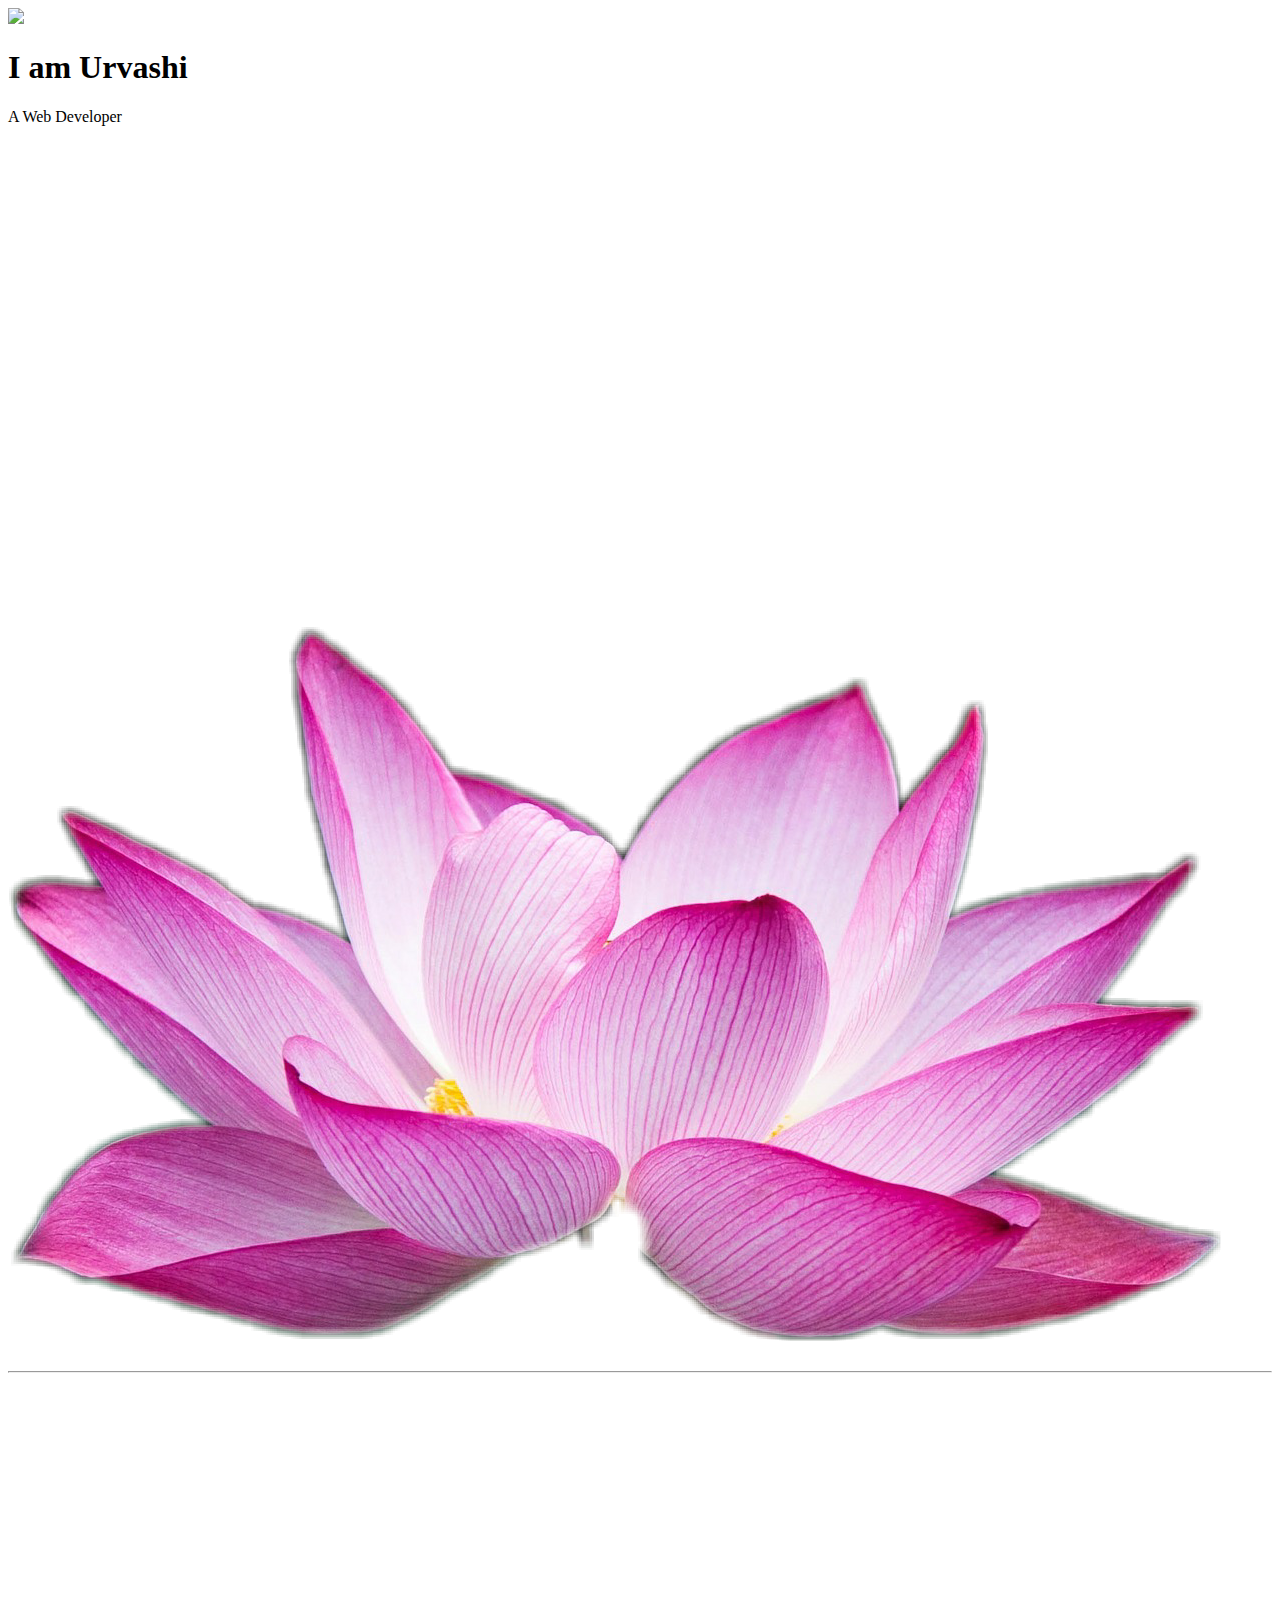
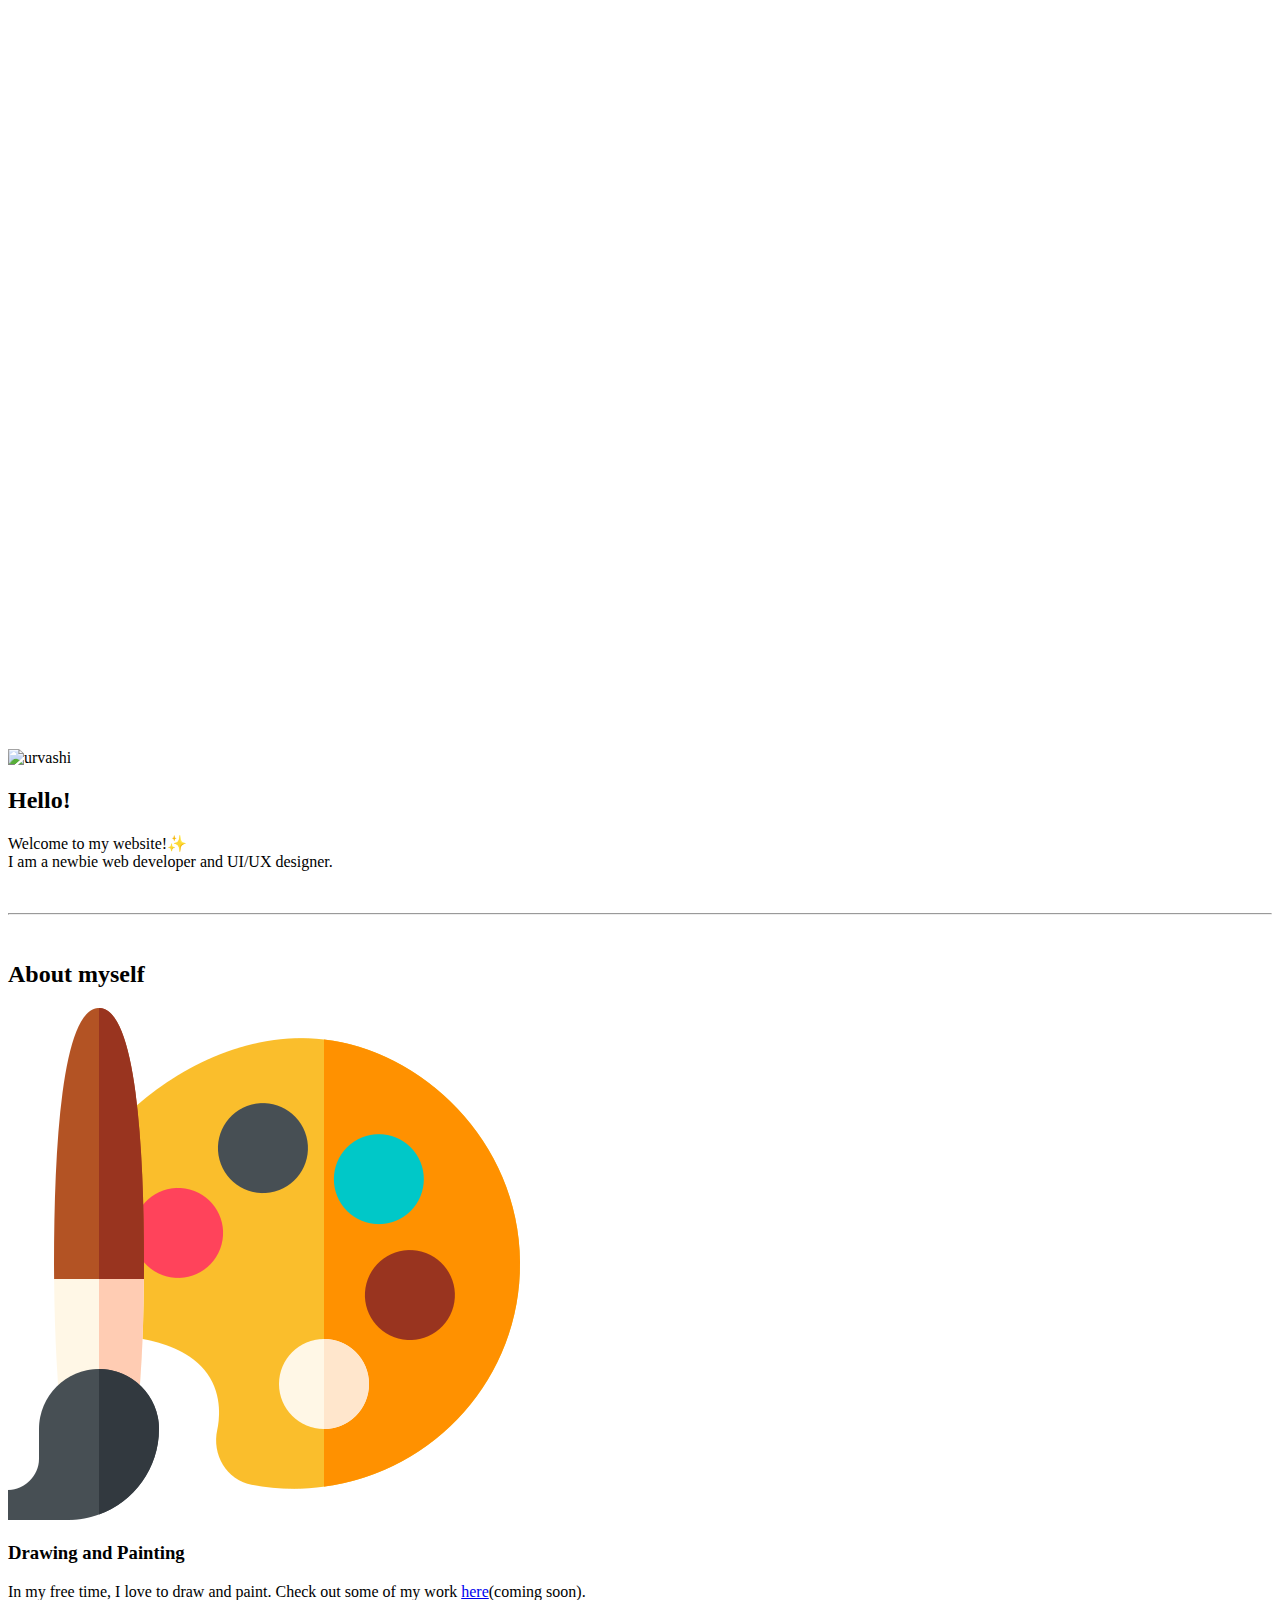
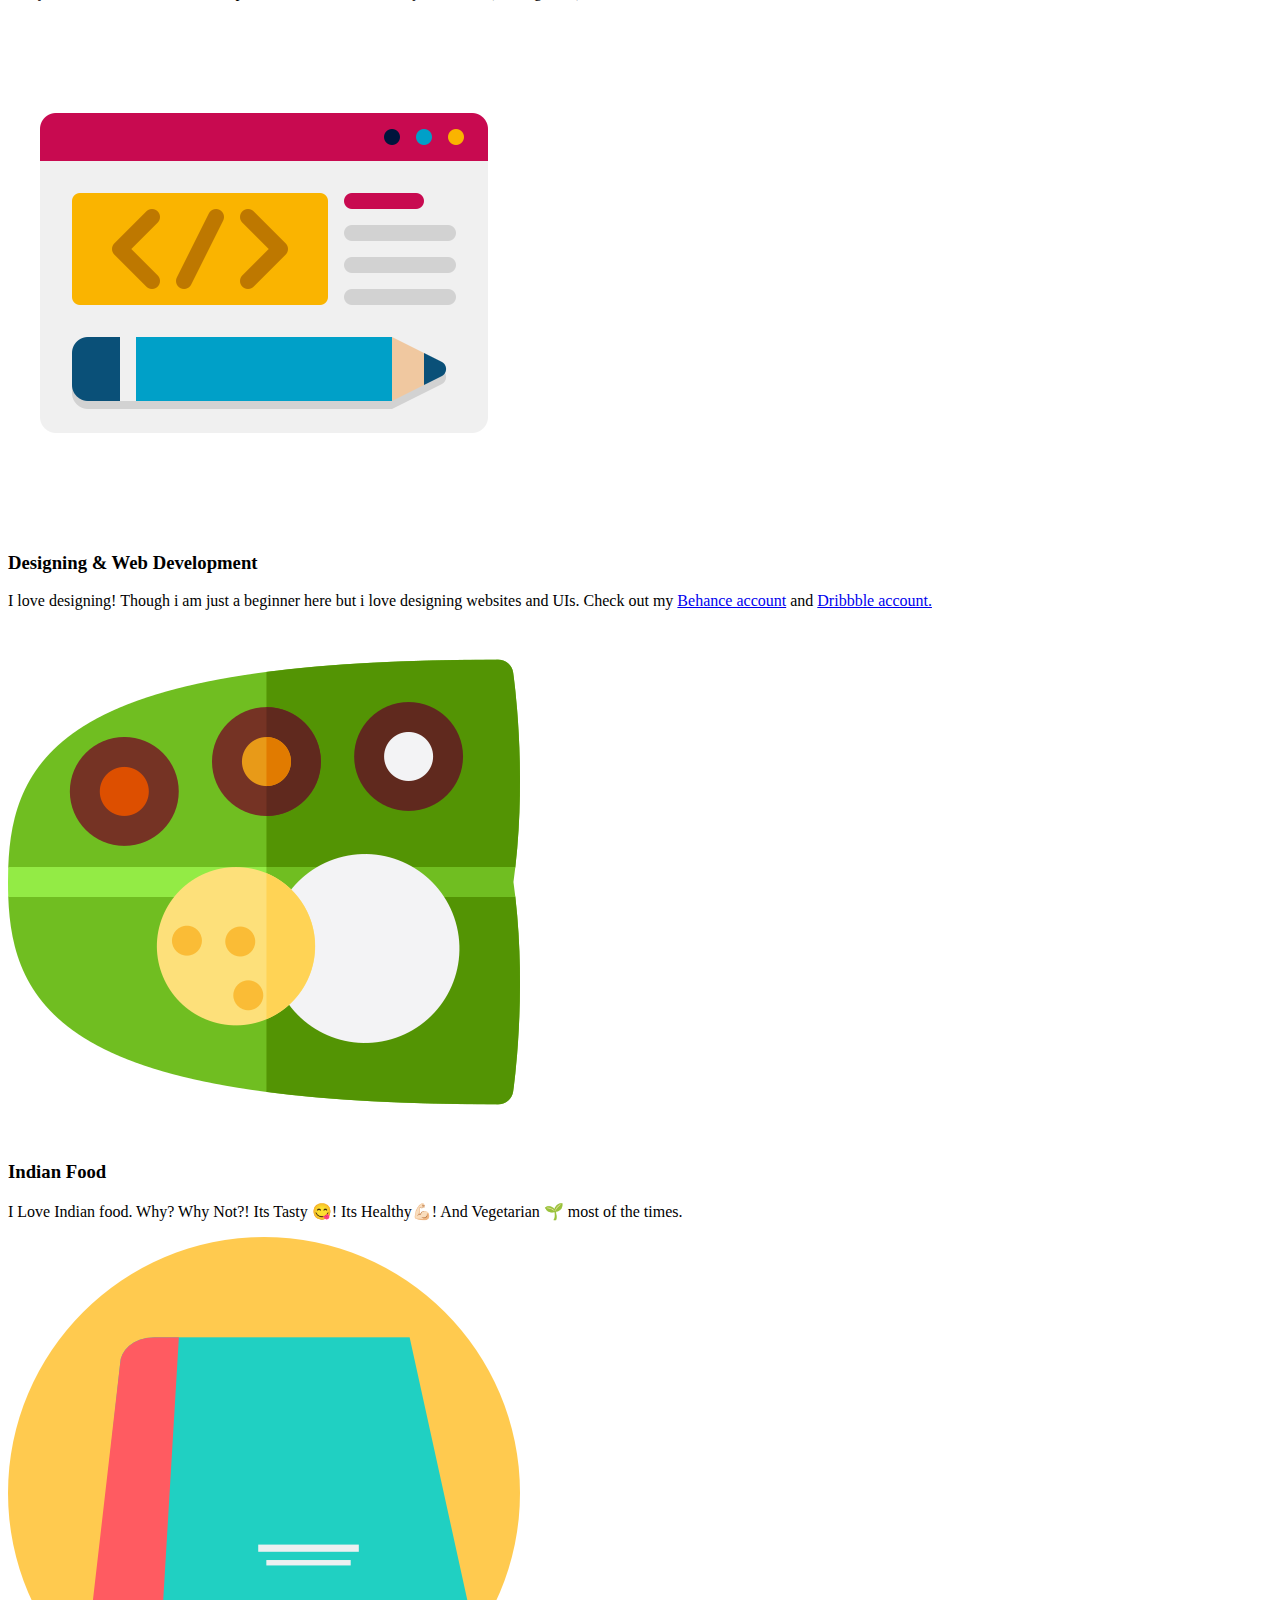
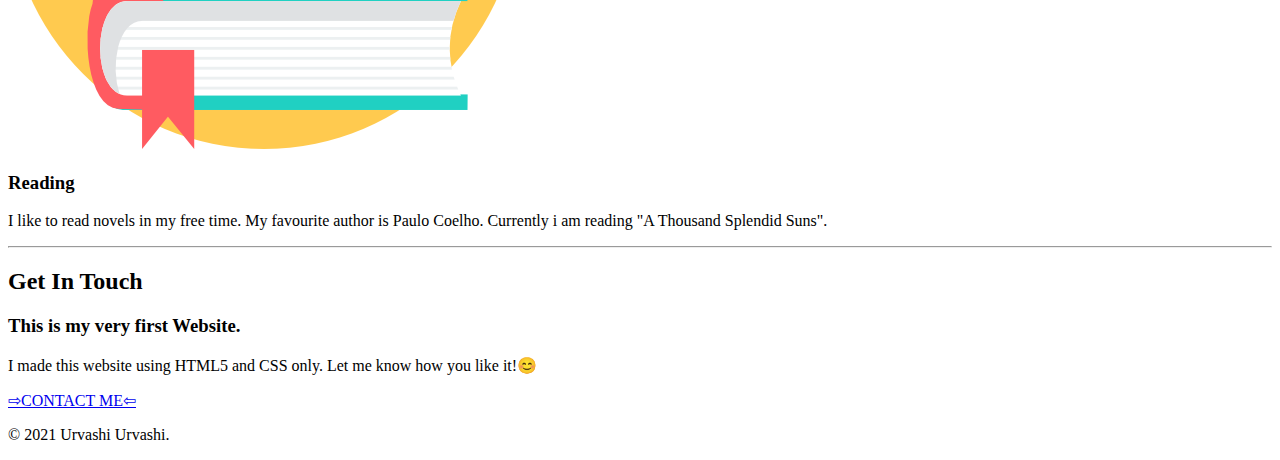
==== index.html @ e65e87e8 "Added first html and css files for website" ====
<!DOCTYPE html>
<html>
    <head>
        <meta charset="UTF-8">
        <title>URVASHI MENDHE</title>
        <link rel="stylesheet" href="C:\Users\Swati\Desktop\my website css\stylesheet.css">
        <link rel="icon" href="C:\Users\Swati\Desktop\my website css\favicon.ico">
        <link rel="preconnect" href="https://fonts.googleapis.com">
        <link rel="preconnect" href="https://fonts.gstatic.com" crossorigin>
        <link href="https://fonts.googleapis.com/css2?family=Balsamiq+Sans&family=Rouge+Script&display=swap" rel="stylesheet">
      </head>
    <body class="body">
        <div class="top">
            <img class="right" src="C:\Users\Swati\Desktop\my website css\cute-cloud-cartoon.jpg">
            <h1 class="h1">I am Urvashi</h1>
            <P class="p">A Web Developer</P>
            <img class="left" src="cute-cloud-cartoon.jpg">
            <img class="mountain" src="cute-cartoon-mountains.png">
        </div>
<br> <hr>
        <div class="middle-container">
          <img class="stara" src="cute-cloud-cartoon.jpg">
          <img class="starb" src="cute-cloud-cartoon.jpg">
          <img class="starc" src="cute-cloud-cartoon.jpg">
            <div class="profile">
              <img class="image" src="forweb-modified.png" alt="urvashi">
              <h2>Hello!</h2>
              <p>Welcome to my website!✨ <br> I am a newbie web developer and UI/UX designer.
              </p>
            </div>
            <br>
            <hr>
            <br>
            <div class="skills">
              <h2>About myself</h2>
              <div class="skill-row">
                <img class="paint" src="paint-palette.png" alt="">
                <h3>Drawing and Painting</h3>
                <p>In my free time, I love to draw and paint. Check out some of my work <a href="artwork">here</a>(coming soon).</p>
              </div>
              <div class="skill-row">
                <img class="design" src="ux-design.png" alt="">
                <h3>Designing & Web Development</h3>
                <p>I love designing! Though i am just a beginner here but i love designing websites and UIs. Check out my <a class="bea" href="https://www.behance.net/urvashiurvashi">Behance account</a> and <a class="bea" href="https://dribbble.com/URVASHI_URVASHI">Dribbble account.</a></p>
              </div>
              <div class="skill-row">
                <img class="food" src="food.png" alt="">
                <h3>Indian Food</h3>
                <p>I Love Indian food. Why? Why Not?! Its Tasty 😋! Its Healthy💪🏻! And Vegetarian 🌱 most of the times.</p>
              </div>
              <div class="skill-row">
                <img class="books" src="book.png" alt="">
                <h3>Reading</h3>
                <p>I like to read novels in my free time. My favourite author is Paulo Coelho. Currently i am reading "A Thousand Splendid Suns". </p>
              </div>
            </div>
            <hr>
            <div class="contact-me">
              <h2>Get In Touch</h2>
              <h3>This is my very first Website.</h3>
              <p class="git"> I made this website using HTML5 and CSS only. Let me know how you like it!😊</p>
              <a class="btn" href="contact.html">⇨CONTACT ME⇦</a>
            </div>
            
          </div>
          
          <div class="bottom-container">
            <p>© 2021 Urvashi Urvashi.</p>
          </div>

    </body>
</html>
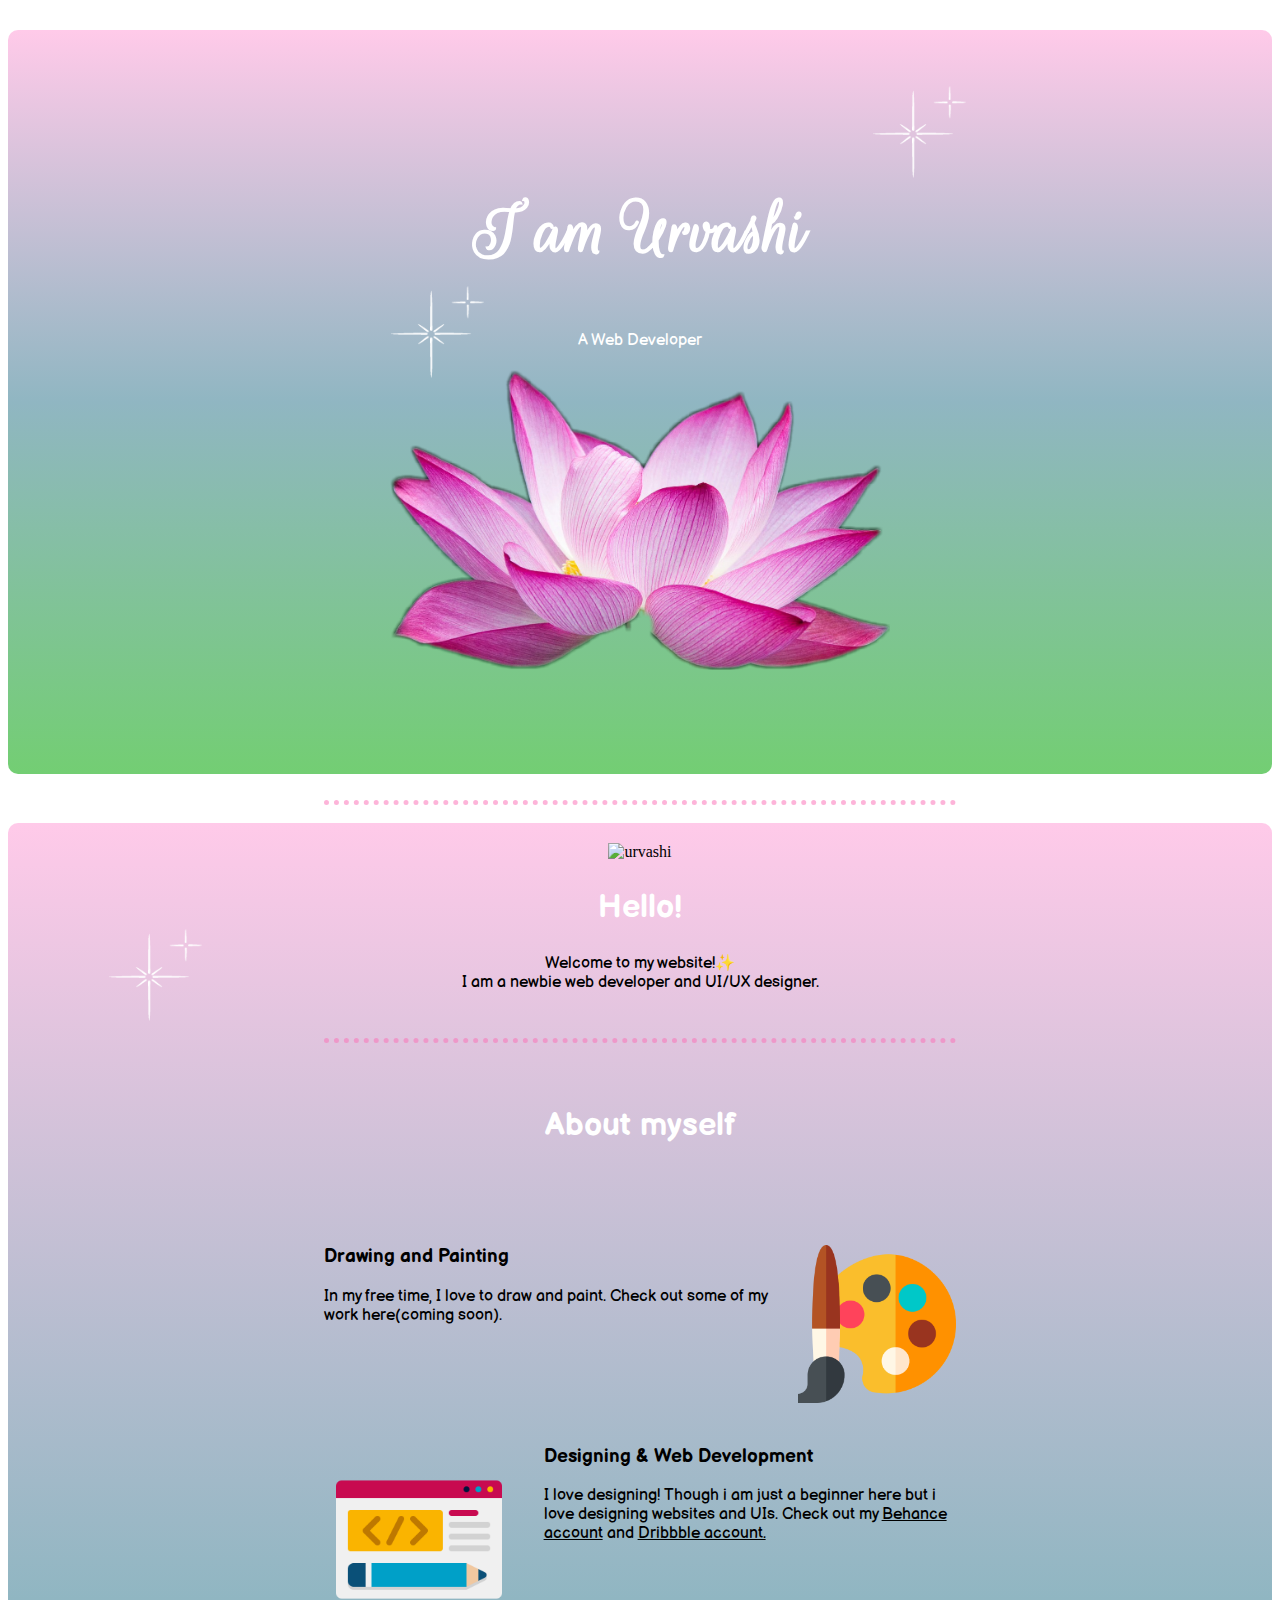
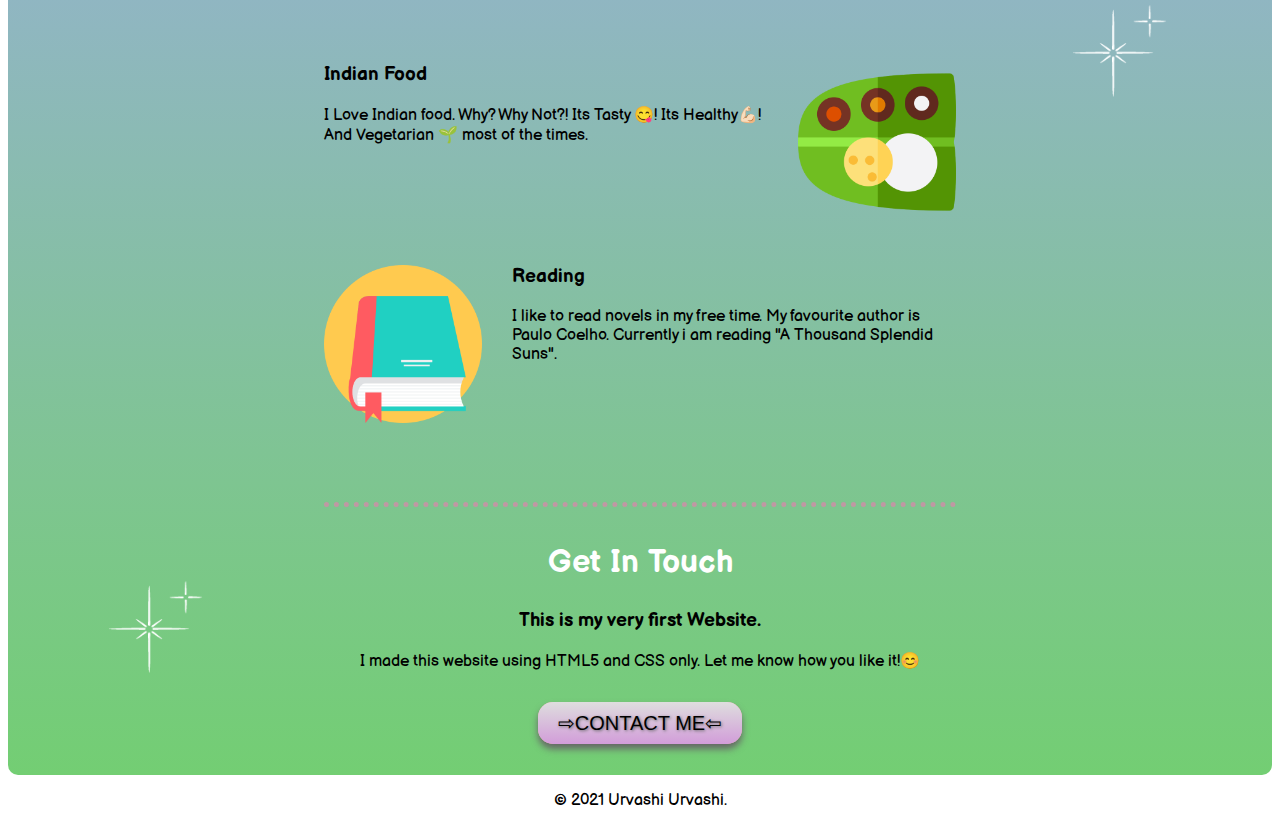
==== commit fa6441fb: "fixed <link> href issues" ====
--- a/index.html
+++ b/index.html
@@ -3,15 +3,15 @@
     <head>
         <meta charset="UTF-8">
         <title>URVASHI MENDHE</title>
-        <link rel="stylesheet" href="C:\Users\Swati\Desktop\my website css\stylesheet.css">
-        <link rel="icon" href="C:\Users\Swati\Desktop\my website css\favicon.ico">
+        <link rel="stylesheet" href="stylesheet.css">
+        <link rel="icon" href="favicon.ico">
         <link rel="preconnect" href="https://fonts.googleapis.com">
         <link rel="preconnect" href="https://fonts.gstatic.com" crossorigin>
         <link href="https://fonts.googleapis.com/css2?family=Balsamiq+Sans&family=Rouge+Script&display=swap" rel="stylesheet">
       </head>
     <body class="body">
         <div class="top">
-            <img class="right" src="C:\Users\Swati\Desktop\my website css\cute-cloud-cartoon.jpg">
+            <img class="right" src="cute-cloud-cartoon.jpg">
             <h1 class="h1">I am Urvashi</h1>
             <P class="p">A Web Developer</P>
             <img class="left" src="cute-cloud-cartoon.jpg">
@@ -69,4 +69,4 @@
           </div>
 
     </body>
-</html>+</html>
--- a/stylesheet.css
+++ b/stylesheet.css
@@ -0,0 +1,244 @@
+p {
+    font-family: 'Balsamiq Sans', cursive;
+    margin-bottom: 10px;
+}
+h2 {
+    font-family: 'Balsamiq Sans', cursive;
+    font-size: 200%;
+    color: white;
+}
+h3 {
+    font-family: 'Balsamiq Sans', cursive;
+}
+.h1{
+    font-family: 'Rouge Script', cursive;
+    font-size: 500%;
+    color: white;
+}
+.p {
+    font-family: 'Balsamiq Sans', cursive;
+    color: white;
+}
+.image {
+    height: 150px;
+    width: 150px;
+    margin-top: 20px;
+}
+.body {
+    position: relative;
+    text-align: center;
+}
+.cont {
+    text-align: center;
+    margin-top: 30px;
+}
+.middle-container {
+    position: relative;
+    background-image: linear-gradient(rgb(255, 202, 233) ,rgb(144, 182, 194), rgb(115, 206, 115));
+}
+.contacts {
+    background-image: linear-gradient(rgb(255, 202, 233) ,rgb(144, 182, 194), rgb(115, 206, 115));
+    margin-bottom: 30px;
+    margin-top: 30px;
+    padding-bottom: 50px;
+    padding-top: 30px;
+}
+.top {
+    position: relative;
+    padding: 100px;
+    background-image: linear-gradient(rgb(255, 202, 233) ,rgb(144, 182, 194), rgb(115, 206, 115));
+    margin-top: 30px;
+}
+.left {
+    position: absolute;
+    top: 250px;
+    height: 100px;
+    width: 100px;    
+}
+.right {
+    height: 100px;
+    width: 100px;
+    position: absolute;
+    top: 50px;
+    right: 300px;
+}
+.mountain {
+    height: 300px;
+    width: 500px;
+    margin-top: 10px;
+    
+    filter: drop-shadow(0 0 55px 0);
+}
+.skill-row {
+    width: 50%;
+    margin: 100px auto 100px auto;
+    text-align: left;
+}
+.design {
+   width: 30%;
+   float: left;
+   margin-right: 30px;
+}
+.paint {
+    width: 25%;
+    float: right;
+}
+.food {
+    width: 25%;
+    float: right;
+    margin-left: 30px;
+}
+.books {
+    width: 25%;
+   float: left;
+   margin-right: 30px;
+}
+div {
+    padding-bottom: 10px;
+    border-radius: 10px;
+}
+img:hover {
+    opacity: 0.5;
+  }
+  hr {
+      border-style: dotted none none none;
+      height: 10px;
+      width: 50%;
+      border-color: rgba(252, 112, 182, 0.521);
+      border-width: 5px;
+  }
+  .linkedin {
+      height: 50px;
+      width: 50px;
+      float: left;
+      margin-top: 2px;
+  }
+  .twitter {
+    height: 50px;
+    width: 50px;
+    float: left;
+    margin-top: 2px;
+  }
+  .behance {
+    height: 50px;
+    width: 50px;
+    float: left;
+    margin-top: 2px;
+
+  }
+  .dribbble {
+    height: 50px;
+    width: 50px;
+    float: left;
+    margin-top: 2px;
+  }
+  .gmail {
+    height: 50px;
+    width: 50px;
+    float: left;
+    margin-top: 2px;
+  }
+  .insta {
+    height: 50px;
+    width: 50px;
+    float: left;
+    margin-top: 2px;
+  }
+  .all {
+    position: relative;
+    width: 30%;
+    height: 45px;
+    margin:30px auto 10px auto;
+    background-color: rgba(223, 217, 217, 0.3);
+    box-shadow: 10px 10px 10px grey;
+    border-radius: 10px;
+  }
+  a {
+      font-family: 'Balsamiq Sans', cursive;
+      text-decoration: none;
+      color: black;
+  }
+  a:hover {
+      color: white;
+  }
+  .all:hover {
+      background-color: rgba(252, 112, 182, 0.521);
+      box-shadow: 10px 10px 10px white;
+  }
+  .star1 {
+    height: 100px;
+    width: 100px;
+    position: absolute;
+    top: 200px;
+    left: 60px;
+  }
+  .star2 {
+    height: 100px;
+    width: 100px;
+    position: absolute;
+    bottom: -50px;
+    right: 60px;
+  }
+  .stara {
+    height: 100px;
+    width: 100px;
+    position: absolute;
+    top: 100px;
+    left: 100px;
+  }
+  .starb {
+    height: 100px;
+    width: 100px;
+    position: absolute;
+    top: 50%;
+    right: 100px;
+  }
+  .starc {
+    height: 100px;
+    width: 100px;
+    position: absolute;
+    bottom: 100px;
+    left: 100px;
+  }
+  .btn {
+    background: #f29ba8;
+    background-image: -webkit-linear-gradient(top, #dedede, #d29dd9);
+    background-image: -moz-linear-gradient(top, #dedede, #d29dd9);
+    background-image: -ms-linear-gradient(top, #dedede, #d29dd9);
+    background-image: -o-linear-gradient(top, #dedede, #d29dd9);
+    background-image: linear-gradient(to bottom, #dedede, #d29dd9);
+    -webkit-border-radius: 15;
+    -moz-border-radius: 15;
+    border-radius: 15px;
+    text-shadow: 1px 1px 3px #666666;
+    -webkit-box-shadow: 0px 5px 7px #666666;
+    -moz-box-shadow: 0px 5px 7px #666666;
+    box-shadow: 0px 5px 7px #666666;
+    font-family: Arial;
+    color: #000000;
+    font-size: 20px;
+    padding: 10px 20px 10px 20px;
+    text-decoration: none;
+  }
+  
+  .btn:hover {
+    background: #dedede;
+    background-image: -webkit-linear-gradient(top, #f29ba8, #91438d);
+    background-image: -moz-linear-gradient(top, #f29ba8, #91438d);
+    background-image: -ms-linear-gradient(top, #f29ba8, #91438d);
+    background-image: -o-linear-gradient(top, #f29ba8, #91438d);
+    background-image: linear-gradient(to bottom, #f29ba8, #91438d);
+    text-decoration: none;
+    -webkit-box-shadow: 0px 5px 7px #f7f7f7;
+    -moz-box-shadow: 0px 5px 7px #fffefe;
+    box-shadow: 0px 5px 7px #ffffff;
+  }
+  .git {
+      margin-bottom: 40px;
+  }
+  .contact-me {
+      padding-bottom: 30px;
+  }
+  .bea {
+      text-decoration: underline;
+  }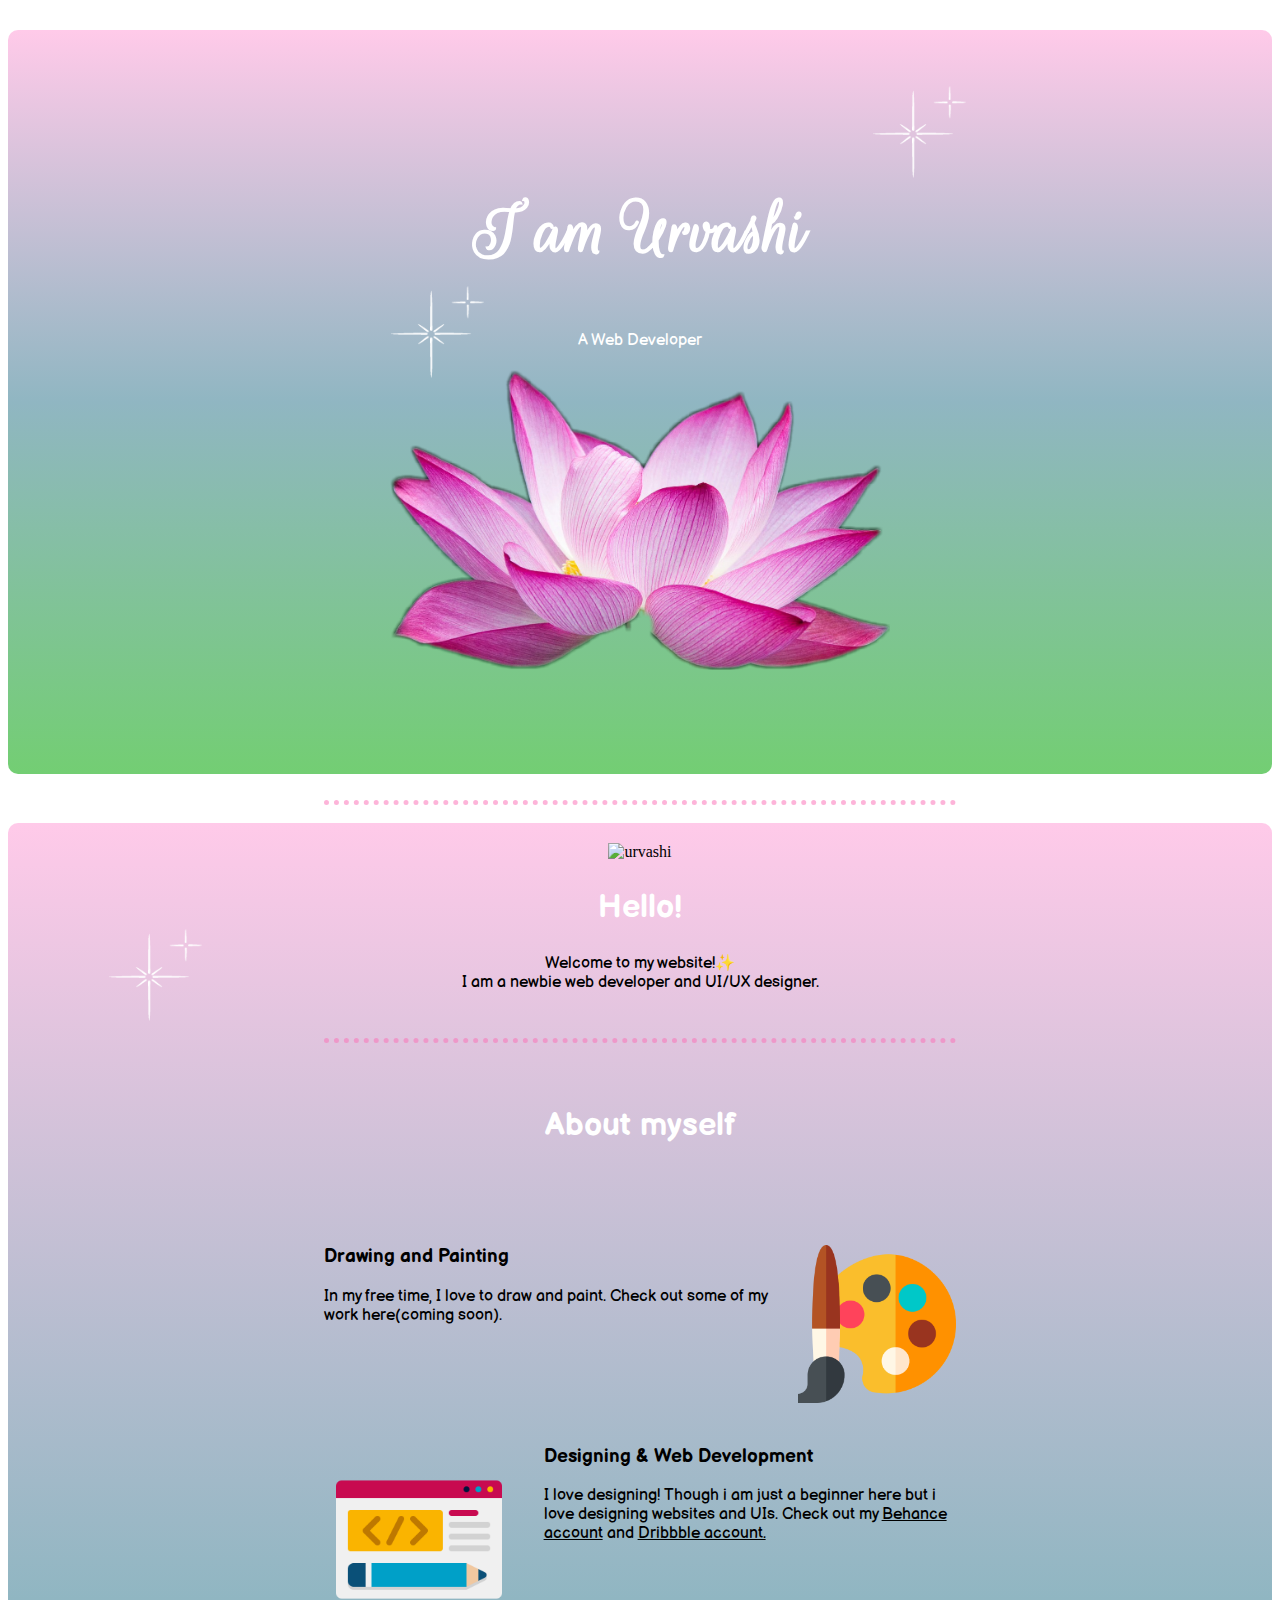
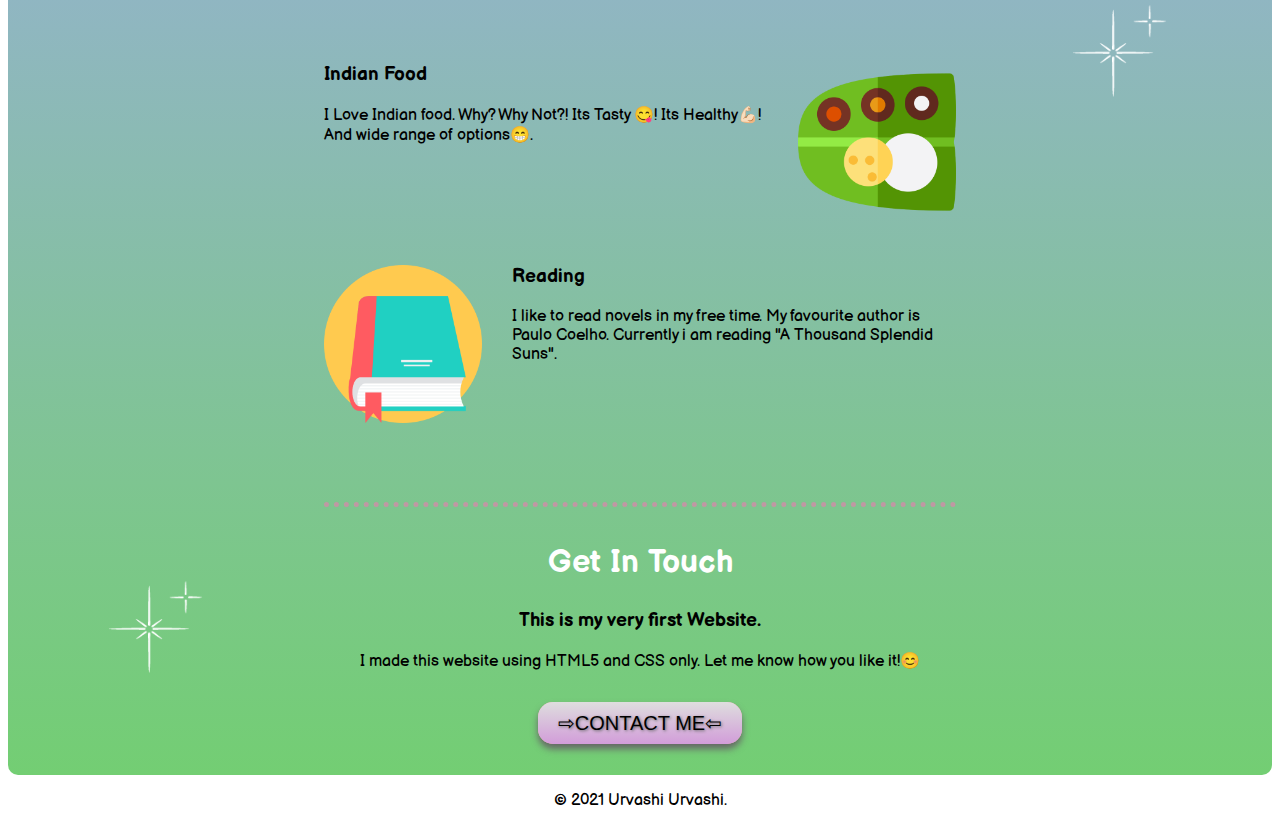
==== commit f2ab143e: "edited the food part" ====
--- a/index.html
+++ b/index.html
@@ -46,7 +46,7 @@
               <div class="skill-row">
                 <img class="food" src="food.png" alt="">
                 <h3>Indian Food</h3>
-                <p>I Love Indian food. Why? Why Not?! Its Tasty 😋! Its Healthy💪🏻! And Vegetarian 🌱 most of the times.</p>
+                <p>I Love Indian food. Why? Why Not?! Its Tasty 😋! Its Healthy💪🏻! And wide range of options😁.</p>
               </div>
               <div class="skill-row">
                 <img class="books" src="book.png" alt="">
